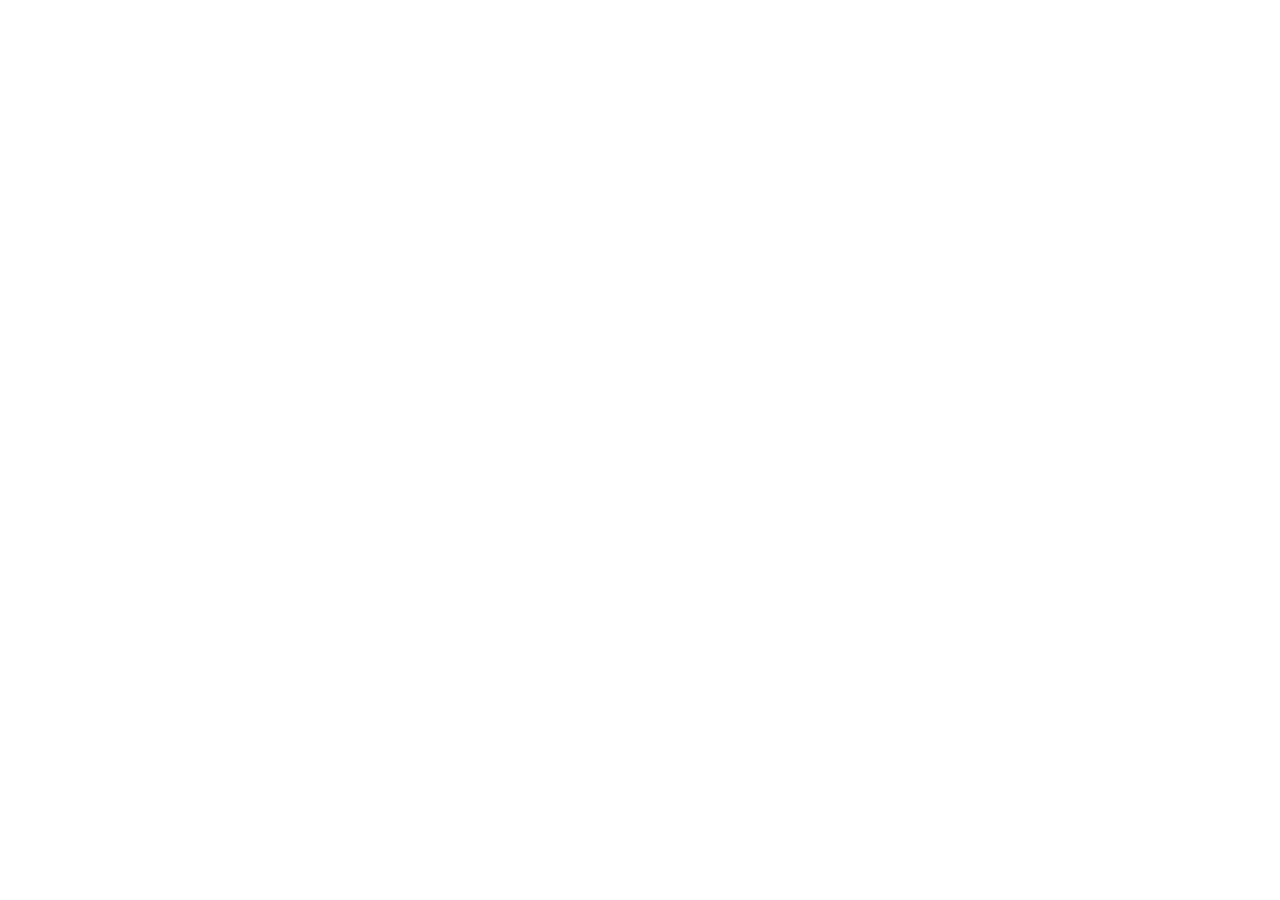
==== docs/en/index.html @ abdc3f19 "feat: add Japanese and Chinese translations" ====
<!doctype html><html lang=en-US><head><title>https://zzzmisa.com/</title><link rel=canonical href=https://zzzmisa.com/><meta charset=utf-8><meta http-equiv=refresh content="0; url=https://zzzmisa.com/"></head></html>
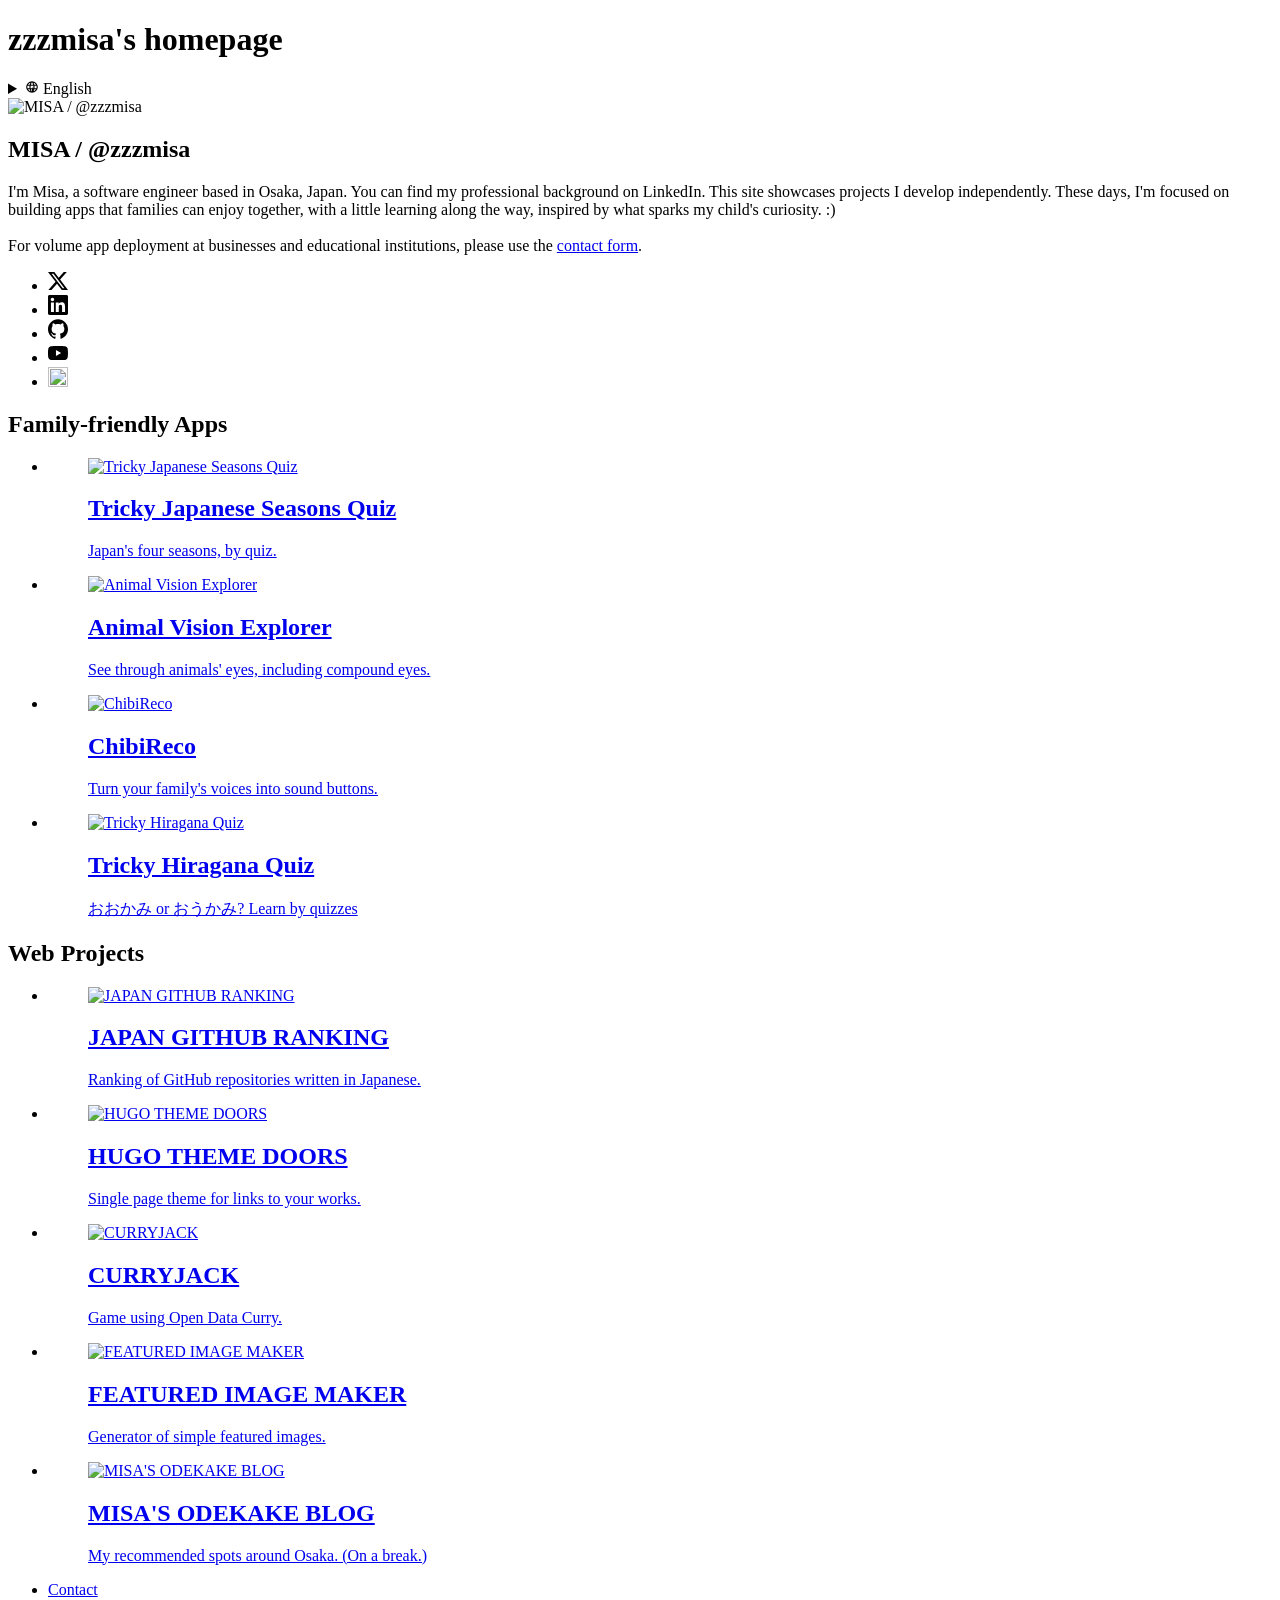
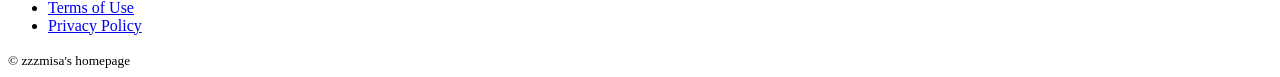
==== commit 265fab64: "feat: add browser-language routing with stable localized URLs" ====
--- a/docs/en/index.html
+++ b/docs/en/index.html
@@ -1 +1,4 @@
-<!doctype html><html lang=en-US><head><title>https://zzzmisa.com/</title><link rel=canonical href=https://zzzmisa.com/><meta charset=utf-8><meta http-equiv=refresh content="0; url=https://zzzmisa.com/"></head></html>+<!doctype html><html lang=en-US><head><meta name=generator content="Hugo 0.164.0"><meta charset=utf-8><meta name=pinterest content="nopin"><title>zzzmisa's homepage</title><link rel=canonical href=https://zzzmisa.com/en/><link rel=alternate hreflang=en-US href=https://zzzmisa.com/en/><link rel=alternate hreflang=ja-JP href=https://zzzmisa.com/ja/><link rel=alternate hreflang=zh-CN href=https://zzzmisa.com/zh/><script>(function(){"use strict";document.addEventListener("click",function(e){var t=e.target,n=t&&t.closest?t.closest("[data-language-preference]"):null;if(!n)return;try{window.localStorage.setItem("hugo-theme-doors-language",n.getAttribute("data-language-preference"))}catch{}})})()</script><meta name=viewport content="width=device-width,minimum-scale=1,initial-scale=1"><meta name=theme-color content="#263238"><link rel=apple-touch-icon href=/images/avatar.png><meta name=description content="Recently, inspired by my child's reactions, I've been creating apps that parents and children can enjoy together—and learn a little along the way."><meta property="og:title" content="zzzmisa's homepage"><meta property="og:type" content="website"><meta property="og:url" content="https://zzzmisa.com/en/"><meta property="og:image" content="https://zzzmisa.com/images/avatar.png"><meta property="og:site_name" content="zzzmisa's homepage"><meta property="og:description" content="Recently, inspired by my child's reactions, I've been creating apps that parents and children can enjoy together—and learn a little along the way."><meta property="og:locale" content="en_US"><meta property="og:locale:alternate" content="ja_JP"><meta property="og:locale:alternate" content="zh_CN"><meta name=twitter:card content="summary_large_image"><meta name=twitter:site content="@zzzmisa"><meta name=twitter:url content="https://zzzmisa.com/en/"><meta name=twitter:title content="zzzmisa's homepage"><meta name=twitter:description content="Recently, inspired by my child's reactions, I've been creating apps that parents and children can enjoy together—and learn a little along the way."><meta name=twitter:image content="https://zzzmisa.com/images/avatar.png"><script>(function(e,t,n,s,o){e[s]=e[s]||[],e[s].push({"gtm.start":(new Date).getTime(),event:"gtm.js"});var a=t.getElementsByTagName(n)[0],i=t.createElement(n),r=s!="dataLayer"?"&l="+s:"";i.async=!0,i.src="https://www.googletagmanager.com/gtm.js?id="+o+r,a.parentNode.insertBefore(i,a)})(window,document,"script","dataLayer","GTM-M5SJDZ36")</script><link href="https://fonts.googleapis.com/css2?family=EB+Garamond&amp;family=Noto+Sans+JP:wght@400;700&amp;family=Work+Sans:wght@400;700&amp;display=swap" rel=stylesheet><link rel=stylesheet href=/css/main.min.0cf2c78e190c94f655bd1225bae1503539a9c3b326b07360699e55a4b75dd72a.css integrity="sha256-DPLHjhkMlPZVvRIluuFQNTmpw7MmsHNgaZ5VpLdd1yo=" crossorigin=anonymous></head><body><noscript><iframe src="https://www.googletagmanager.com/ns.html?id=GTM-M5SJDZ36" height=0 width=0 class=gtm-frame title="Google Tag Manager"></iframe></noscript><main class="site-main site-main--contact-at-top" id=content><header class=site-header><h1 class=site-title>zzzmisa's homepage</h1><nav class=language-switcher aria-label=Language><details><summary aria-label=Language><svg aria-hidden="true" width="14" height="14" viewBox="0 0 24 24" focusable="false"><path d="M12 2a10 10 0 100 20 10 10 0 000-20zm6.9 6h-3.1a15.7 15.7.0 00-1.1-3.4A8.1 8.1.0 0118.9 8zM12 4c.8 1.1 1.5 2.5 1.8 4h-3.6c.3-1.5 1-2.9 1.8-4zM4.3 14a8 8 0 010-4h3.4a16.4 16.4.0 000 4H4.3zm.8 2h3.1a15.7 15.7.0 001.1 3.4A8.1 8.1.0 015.1 16zm3.1-8H5.1a8.1 8.1.0 014.2-3.4A15.7 15.7.0 008.2 8zM12 20c-.8-1.1-1.5-2.5-1.8-4h3.6c-.3-1.5-1-2.9-1.8-4zm2.3-6H9.7a14.5 14.5.0 010-4h4.6a14.5 14.5.0 010 4zm.4 5.4a15.7 15.7.0 001.1-3.4h3.1a8.1 8.1.0 01-4.2 3.4zm1.6-5.4a16.4 16.4.0 000-4h3.4a8 8 0 010 4h-3.4z"/></svg>
+<span>English</span></summary><div class=language-switcher__menu><span aria-current=page>English</span>
+<a href=/ja/ hreflang=ja-JP lang=ja-JP data-language-preference=ja>日本語</a>
+<a href=/zh/ hreflang=zh-CN lang=zh-CN data-language-preference=zh>简体中文</a></div></details></nav></header><section class="site-footer site-profile" aria-labelledby=profile-name><img class=site-avatar src=/images/avatar.png width=96 height=96 alt="MISA / @zzzmisa" loading=lazy decoding=async><h2 class=contact-name id=profile-name>MISA / @zzzmisa</h2><p class=contact-description>I'm Misa, a software engineer based in Osaka, Japan. You can find my professional background on LinkedIn. This site showcases projects I develop independently. These days, I'm focused on building apps that families can enjoy together, with a little learning along the way, inspired by what sparks my child's curiosity. :)<br><br>For volume app deployment at businesses and educational institutions, please use the <a href=https://docs.google.com/forms/d/e/1FAIpQLSdmZDfWbJXaHeG3EDmlgfXZXdfZw15Ot0gFwtpNbs3yIhTuJA/viewform>contact form</a>.</p><ul class=social-links><li><a href=https://x.com/zzzmisa target=_blank rel="noopener noreferrer" aria-label=X><svg aria-hidden="true" width="20" height="20" viewBox="0 0 24 24"><path d="M18.901 1.153h3.68l-8.04 9.19L24 22.846h-7.406l-5.8-7.584-6.638 7.584H.474l8.6-9.83L0 1.154h7.594l5.243 6.932zM17.61 20.644h2.039L6.486 3.24H4.298z"/></svg></a></li><li><a href=https://www.linkedin.com/in/zzzmisa target=_blank rel="noopener noreferrer" aria-label=LinkedIn><svg aria-hidden="true" width="20" height="20" viewBox="0 0 24 24"><path d="M20.447 20.452h-3.554v-5.569c0-1.328-.027-3.037-1.852-3.037-1.853.0-2.136 1.445-2.136 2.939v5.667H9.351V9h3.414v1.561h.046c.477-.9 1.637-1.85 3.37-1.85 3.601.0 4.267 2.37 4.267 5.455v6.286zM5.337 7.433c-1.144.0-2.063-.926-2.063-2.065.0-1.138.92-2.063 2.063-2.063 1.14.0 2.064.925 2.064 2.063.0 1.139-.925 2.065-2.064 2.065zm1.782 13.019H3.555V9h3.564v11.452zM22.225.0H1.771C.792.0.0.774.0 1.729v20.542C0 23.227.792 24 1.771 24h20.451C23.2 24 24 23.227 24 22.271V1.729C24 .774 23.2.0 22.222.0h.003z"/></svg></a></li><li><a href=https://github.com/zzzmisa target=_blank rel="noopener noreferrer" aria-label=GitHub><svg aria-hidden="true" width="20" height="20" viewBox="0 0 24 24"><path d="M12 .297c-6.63.0-12 5.373-12 12 0 5.303 3.438 9.8 8.205 11.385.6.113.82-.258.82-.577.0-.285-.01-1.04-.015-2.04-3.338.724-4.042-1.61-4.042-1.61C4.422 18.07 3.633 17.7 3.633 17.7c-1.087-.744.084-.729.084-.729 1.205.084 1.838 1.236 1.838 1.236 1.07 1.835 2.809 1.305 3.495.998.108-.776.417-1.305.76-1.605-2.665-.3-5.466-1.332-5.466-5.93.0-1.31.465-2.38 1.235-3.22-.135-.303-.54-1.523.105-3.176.0.0 1.005-.322 3.3 1.23.96-.267 1.98-.399 3-.405 1.02.006 2.04.138 3 .405 2.28-1.552 3.285-1.23 3.285-1.23.645 1.653.24 2.873.12 3.176.765.84 1.23 1.91 1.23 3.22.0 4.61-2.805 5.625-5.475 5.92.42.36.81 1.096.81 2.22.0 1.606-.015 2.896-.015 3.286.0.315.21.69.825.57C20.565 22.092 24 17.592 24 12.297c0-6.627-5.373-12-12-12"/></svg></a></li><li><a href=https://www.youtube.com/@zzzmisa target=_blank rel="noopener noreferrer" aria-label=YouTube><svg aria-hidden="true" width="20" height="20" viewBox="0 0 24 24"><path d="M23.498 6.186A3.016 3.016.0 0021.376 4.05C19.505 3.545 12 3.545 12 3.545s-7.505.0-9.377.505A3.017 3.017.0 00.502 6.186C0 8.07.0 12 0 12s0 3.93.502 5.814a3.016 3.016.0 002.122 2.136c1.871.505 9.376.505 9.376.505s7.505.0 9.377-.505a3.015 3.015.0 002.122-2.136C24 15.93 24 12 24 12s0-3.93-.502-5.814zM9.545 15.568V8.432L15.818 12l-6.273 3.568z"/></svg></a></li><li><a href=https://blog.zzzmisa.com target=_blank rel="noopener noreferrer" aria-label="ZZZMISA'S BLOG"><img class=social-links__custom-icon src=/images/icons/newspaper.svg width=20 height=20 alt loading=lazy decoding=async></a></li></ul></section><div class=featured-projects></div><div class=subprojects><section class=project-group aria-labelledby=family-friendly-apps><header class=project-group__header><h2 class=project-group__title id=family-friendly-apps>Family-friendly Apps</h2></header><ul class=subproject-list><li class=subproject-list__item><a href="https://apps.apple.com/us/app/id6793947794?l=en-US" target=_blank rel="noopener noreferrer"><figure class=subproject-card><img class=subproject-card__image width=900 height=600 src=/images/tricky-season.png alt="Tricky Japanese Seasons Quiz" loading=lazy decoding=async><figcaption class=subproject-card__caption><h2 class=subproject-card__title>Tricky Japanese Seasons Quiz</h2>Japan's four seasons, by quiz.</figcaption></figure></a></li><li class=subproject-list__item><a href="https://apps.apple.com/us/app/id6787888506?l=en-US" target=_blank rel="noopener noreferrer"><figure class=subproject-card><img class=subproject-card__image width=900 height=600 src=/images/animal-vision.png alt="Animal Vision Explorer" loading=lazy decoding=async><figcaption class=subproject-card__caption><h2 class=subproject-card__title>Animal Vision Explorer</h2>See through animals' eyes, including compound eyes.</figcaption></figure></a></li><li class=subproject-list__item><a href="https://apps.apple.com/us/app/id6778625773?l=en-US" target=_blank rel="noopener noreferrer"><figure class=subproject-card><img class=subproject-card__image width=900 height=600 src=/images/chibireco.png alt=ChibiReco loading=lazy decoding=async><figcaption class=subproject-card__caption><h2 class=subproject-card__title>ChibiReco</h2>Turn your family's voices into sound buttons.</figcaption></figure></a></li><li class=subproject-list__item><a href="https://apps.apple.com/us/app/id6760300781?l=en-US" target=_blank rel="noopener noreferrer"><figure class=subproject-card><img class=subproject-card__image width=900 height=600 src=/images/confusing-hiragana.png alt="Tricky Hiragana Quiz" loading=lazy decoding=async><figcaption class=subproject-card__caption><h2 class=subproject-card__title>Tricky Hiragana Quiz</h2>おおかみ or おうかみ? Learn by quizzes</figcaption></figure></a></li></ul></section><section class=project-group aria-labelledby=web-projects><header class=project-group__header><h2 class=project-group__title id=web-projects>Web Projects</h2></header><ul class=subproject-list><li class=subproject-list__item><a href=https://japan-github-ranking.zzzmisa.com/ target=_blank rel="noopener noreferrer"><figure class=subproject-card><img class=subproject-card__image width=780 height=520 src=/images/japan-github-ranking.png alt="JAPAN GITHUB RANKING" loading=lazy decoding=async><figcaption class=subproject-card__caption><h2 class=subproject-card__title>JAPAN GITHUB RANKING</h2>Ranking of GitHub repositories written in Japanese.</figcaption></figure></a></li><li class=subproject-list__item><a href=https://github.com/zzzmisa/hugo-theme-doors target=_blank rel="noopener noreferrer"><figure class=subproject-card><img class=subproject-card__image width=900 height=600 src=/images/doors.png alt="HUGO THEME DOORS" loading=lazy decoding=async><figcaption class=subproject-card__caption><h2 class=subproject-card__title>HUGO THEME DOORS</h2>Single page theme for links to your works.</figcaption></figure></a></li><li class=subproject-list__item><a href=https://curryjack.zzzmisa.com/ target=_blank rel="noopener noreferrer"><figure class=subproject-card><img class=subproject-card__image width=780 height=524 src=https://curryjack.zzzmisa.com/ogimage_en.jpg alt=CURRYJACK loading=lazy decoding=async><figcaption class=subproject-card__caption><h2 class=subproject-card__title>CURRYJACK</h2>Game using Open Data Curry.</figcaption></figure></a></li><li class=subproject-list__item><a href=https://featured-image-maker.zzzmisa.com/en/ target=_blank rel="noopener noreferrer"><figure class=subproject-card><img class=subproject-card__image width=780 height=520 src=https://featured-image-maker.zzzmisa.com/img/logo.png alt="FEATURED IMAGE MAKER" loading=lazy decoding=async><figcaption class=subproject-card__caption><h2 class=subproject-card__title>FEATURED IMAGE MAKER</h2>Generator of simple featured images.</figcaption></figure></a></li><li class=subproject-list__item><a href=https://odekake.zzzmisa.com target=_blank rel="noopener noreferrer"><figure class=subproject-card><img class=subproject-card__image width=900 height=600 src=/images/odekake-subproject.jpg alt="MISA'S ODEKAKE BLOG" loading=lazy decoding=async><figcaption class=subproject-card__caption><h2 class=subproject-card__title>MISA'S ODEKAKE BLOG</h2>My recommended spots around Osaka. (On a break.)</figcaption></figure></a></li></ul></section></div></main><footer class="site-footer site-copyright"><nav class=footer-nav><ul class=footer-links><li><a href=https://docs.google.com/forms/d/e/1FAIpQLSdmZDfWbJXaHeG3EDmlgfXZXdfZw15Ot0gFwtpNbs3yIhTuJA/viewform>Contact</a></li><li><a href=https://policies.zzzmisa.com/terms>Terms of Use</a></li><li><a href=https://policies.zzzmisa.com/privacy>Privacy Policy</a></li></ul></nav><small>© zzzmisa's homepage</small></footer></body></html>
